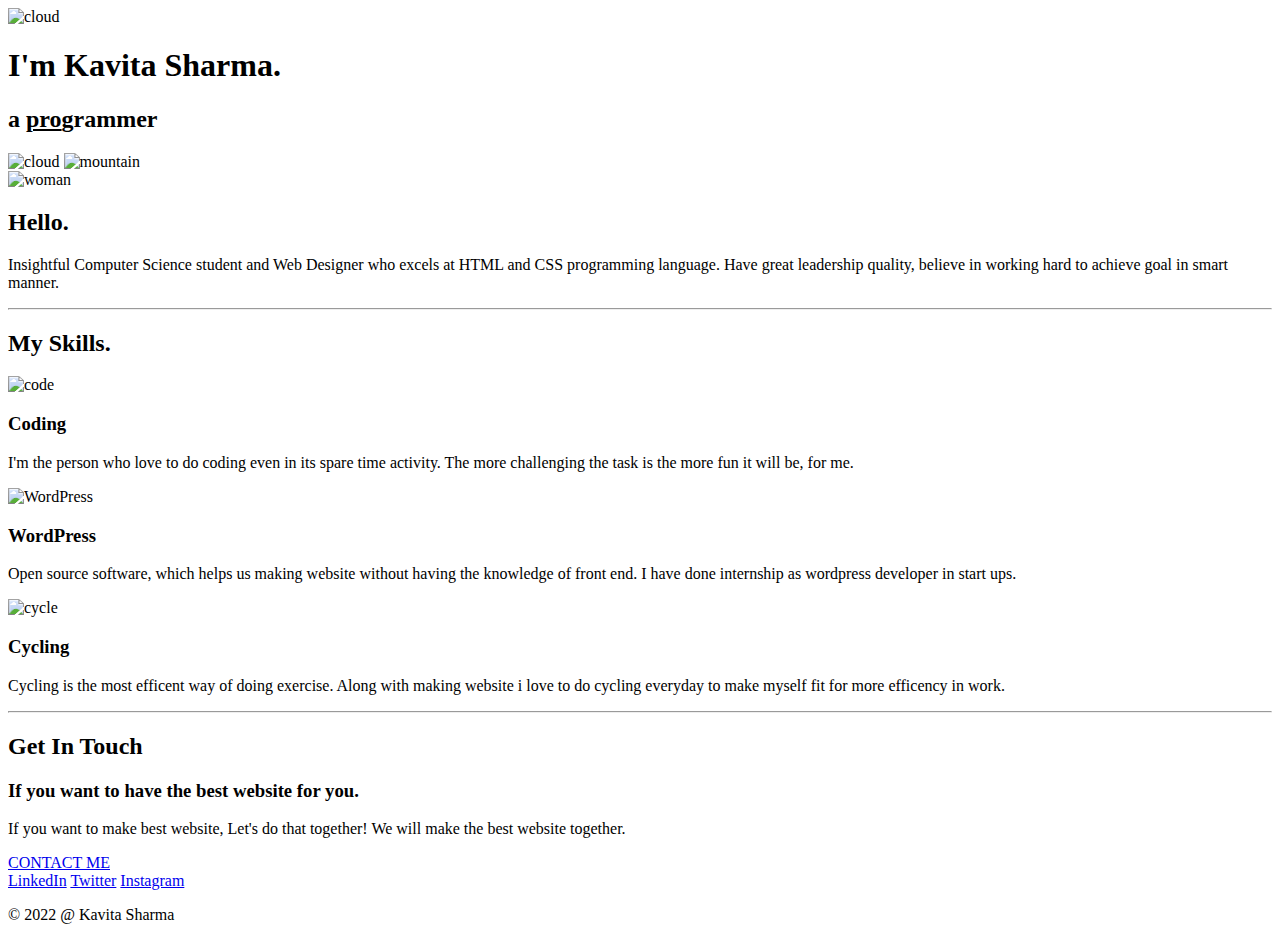
==== index.html @ 93b39ccb "Add inital CV website files" ====
<!DOCTYPE html>
<html lang="en" dir="ltr">
  <head>
    <meta charset="utf-8">
    <title>Kavita Sharma</title>
    <link rel="shortcut icon" href="favicon.ico">
    <link rel="stylesheet" href="css/styles.css">
    <link rel="preconnect" href="https://fonts.googleapis.com">
<link rel="preconnect" href="https://fonts.gstatic.com" crossorigin>
<link href="https://fonts.googleapis.com/css2?family=Merriweather&family=Montserrat&family=Sacramento&display=swap" rel="stylesheet">
  </head>
  <body>
    <div class="top-container">
      <img class="top-cloud" src="image\cloud.png" alt="cloud">
      <h1>I'm Kavita Sharma.</h1>
      <h2>a <span><u>pro</u></span>grammer</h2>
      <img class="bottom-cloud" src="image\cloud.png" alt="cloud">
      <img src="image\mountain.png" alt="mountain">
    </div>
    <div class="middle-container">
      <div class="profile">
        <img class="woman" src="image\woman.png" alt="woman">
        <h2>Hello.</h2>
        <p class="intro">Insightful Computer Science student and Web Designer who excels at HTML and CSS programming language.  Have great leadership quality, believe in working hard to achieve goal in smart manner. </p>
      </div>
      <hr>
      <div class="skills">
        <h2>My Skills.</h2>
        <div class="skill-row">
          <img class="code" src="image\code.png" alt="code">
          <h3>Coding</h3>
          <p>I'm the person who love to do coding even in its spare time activity. The more challenging the task is the more fun it will be, for me. </p>
        </div>
        <div class="skill-row">
          <img class="wp" src="image\wp.jpg" alt="WordPress">
          <h3>WordPress</h3>
          <p>Open source software, which helps us making website without having the knowledge of front end. I have done internship as wordpress developer in start ups.</p>
        </div>
        <div class="skill-row">
          <img class="cycle" src="image\cycle.png" alt="cycle">
          <h3>Cycling</h3>
          <p>Cycling is the most efficent way of doing exercise. Along with making website i love to do cycling everyday to make myself fit for more efficency in work.</p>
        </div>
      </div>
      <hr>
      <div class="contact-me">
        <h2>Get In Touch</h2>
        <h3>If you want to have the best website for you.</h3>
        <p class="contact-text">If you want to make best website, Let's do that together! We will make the best website together.</p>
        <a class="btn" href="mailto:sharmakavita2501@gmail.com">CONTACT ME</a>
      </div>
    </div>


    <div class="bottom-container">
      <a class="footer-link" href="https://www.linkedin.com/in/kavita-sharma-732900164/LinkedIn">LinkedIn</a>
      <a class="footer-link" href="https://twitter.com/KavitaS82402057">Twitter</a>
      <a class="footer-link" href="https://www.instagram.com/_kavita__sharma/">Instagram</a>
      <p class="copywright">© 2022 @ Kavita Sharma</p>
    </div>
  </body>
</html>
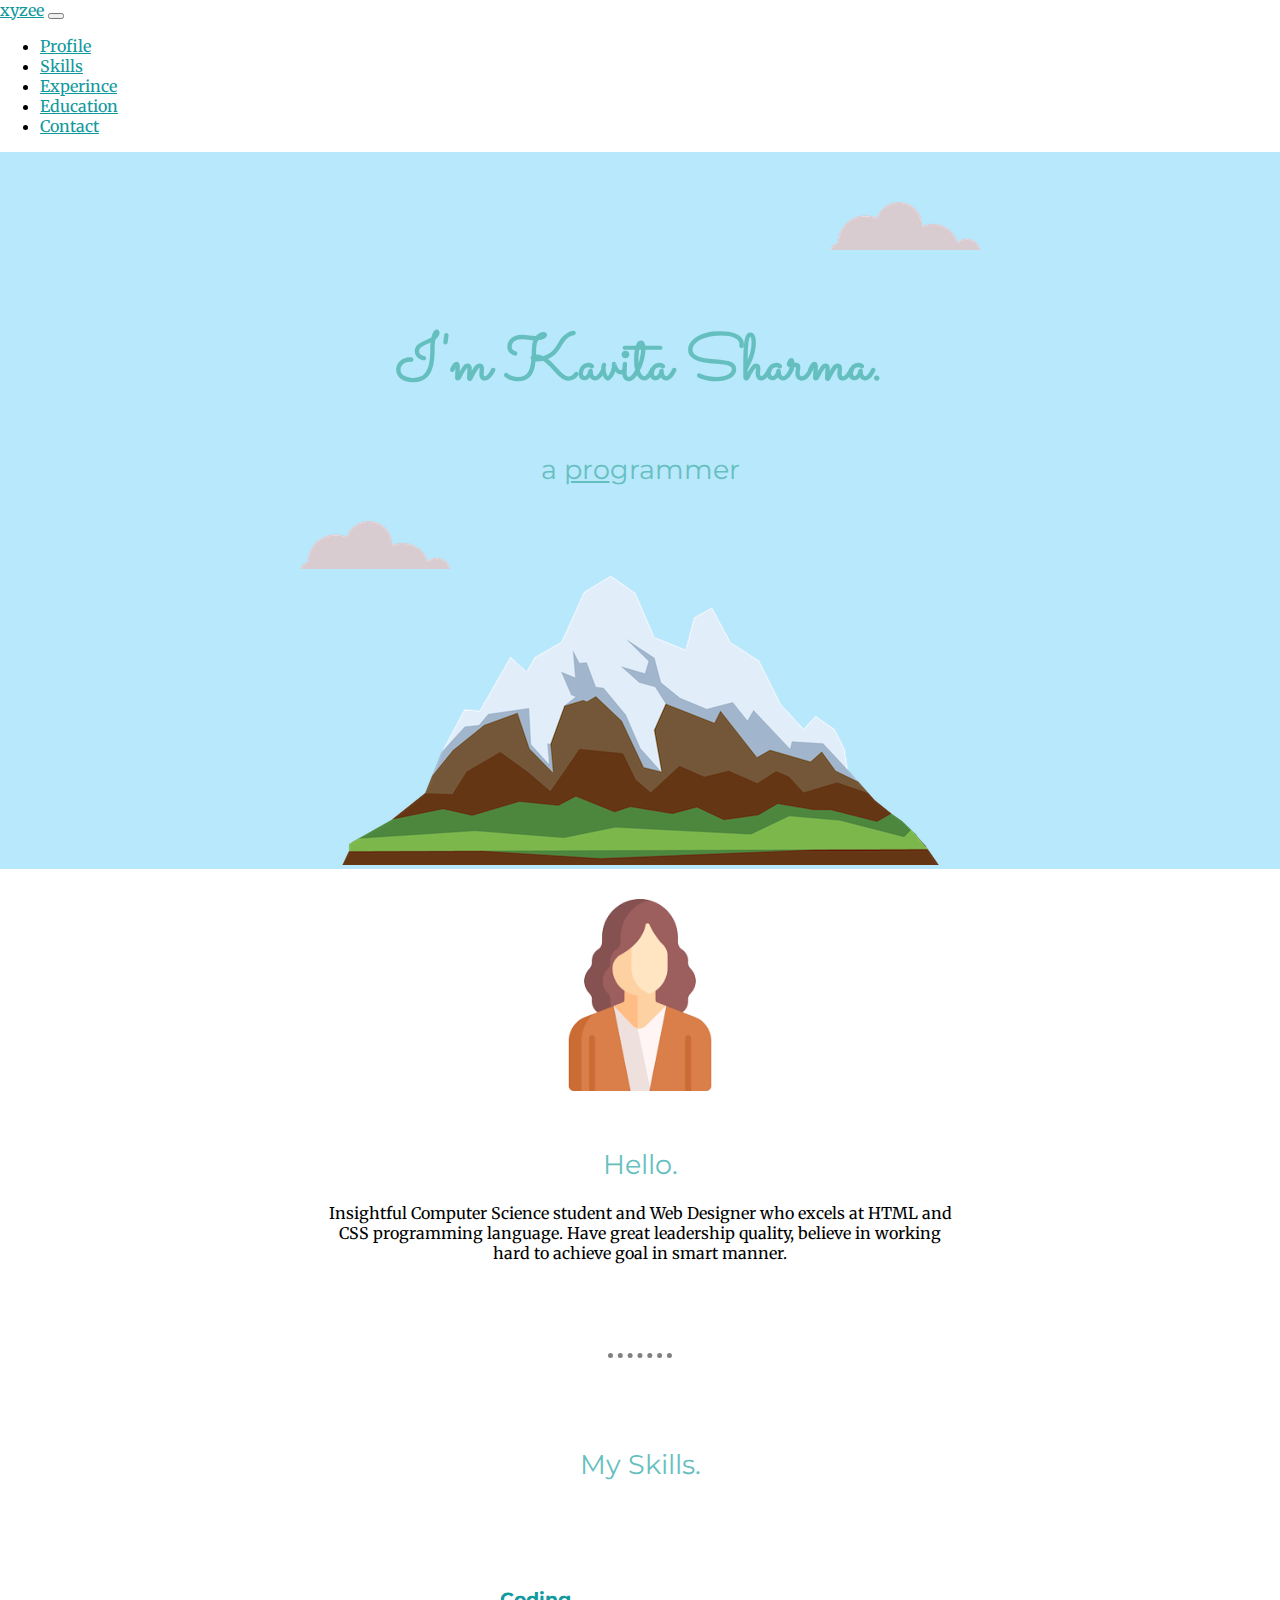
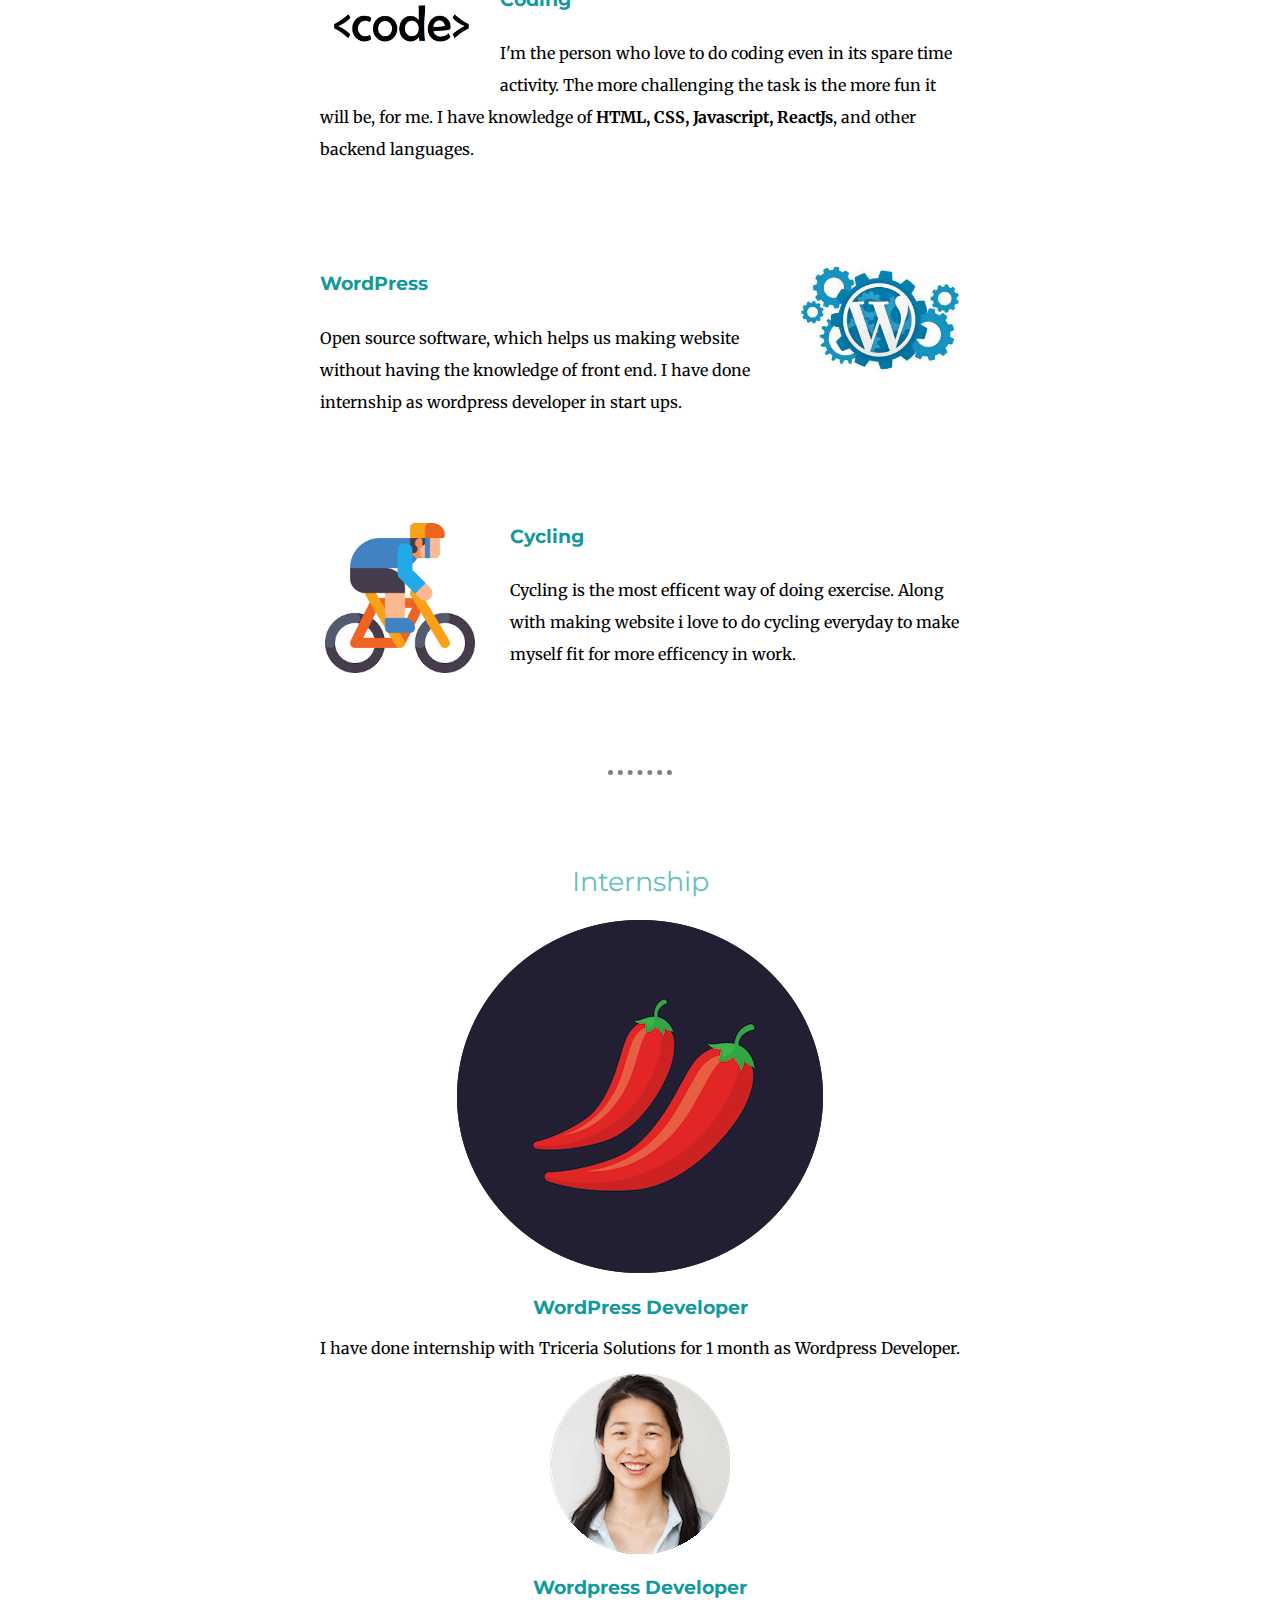
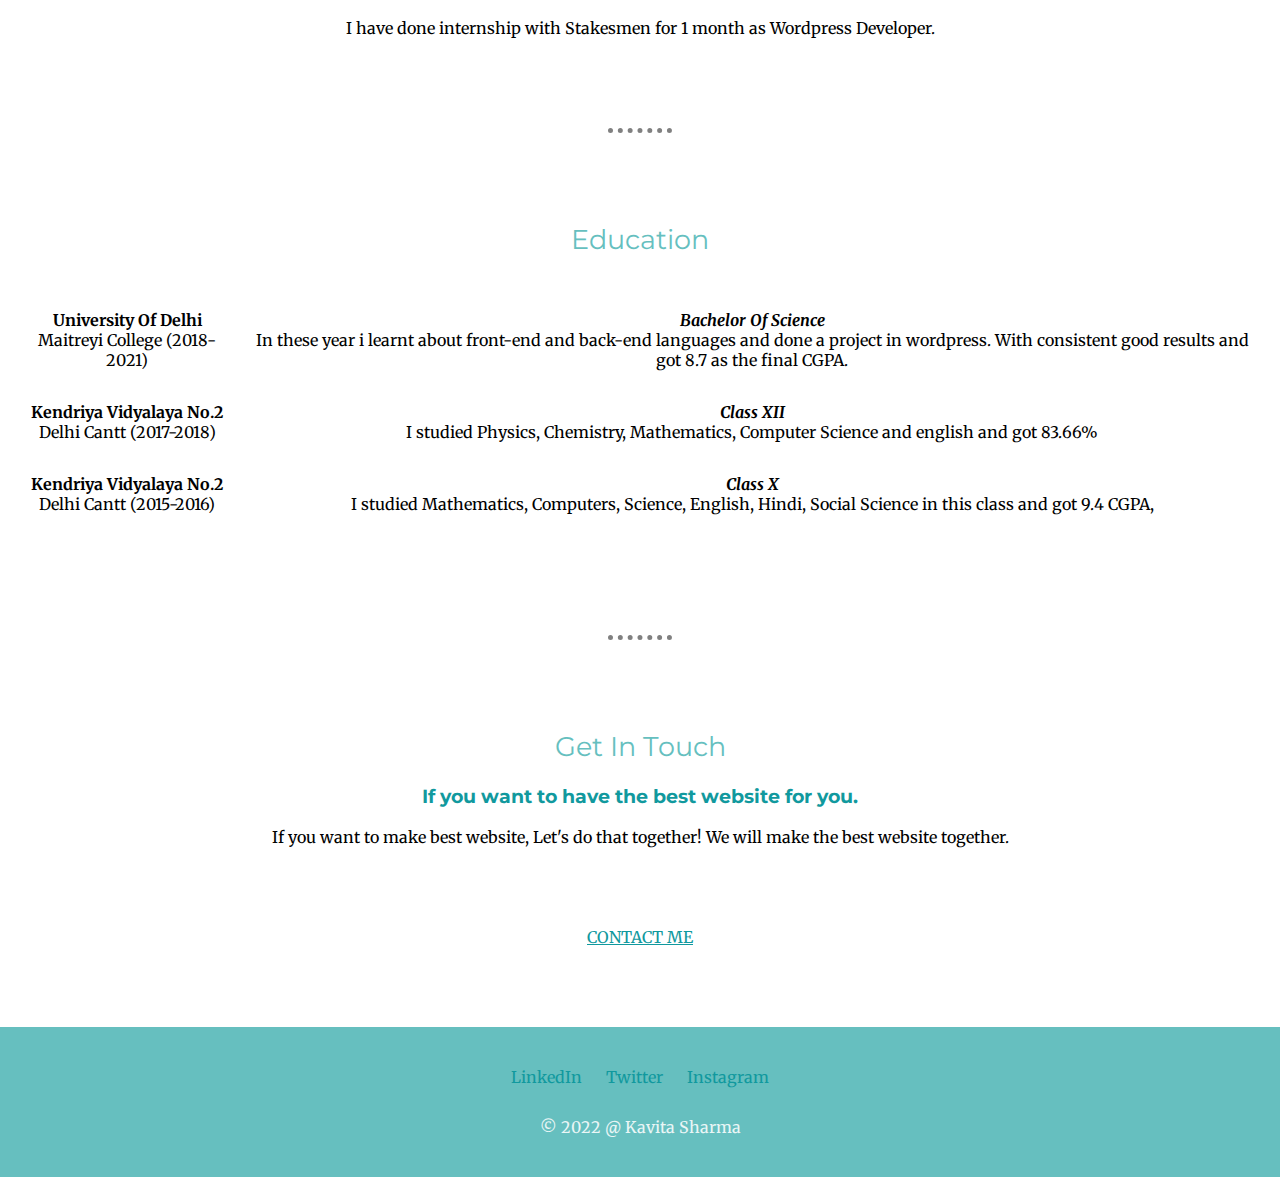
==== commit b92611c9: "Add files via upload" ====
--- a/index.html
+++ b/index.html
@@ -5,11 +5,47 @@
     <title>Kavita Sharma</title>
     <link rel="shortcut icon" href="favicon.ico">
     <link rel="stylesheet" href="css/styles.css">
-    <link rel="preconnect" href="https://fonts.googleapis.com">
+
+    <!--Icon link-->
+<link rel="preconnect" href="https://fonts.googleapis.com">
 <link rel="preconnect" href="https://fonts.gstatic.com" crossorigin>
+
+<!--Stylesheet-->
 <link href="https://fonts.googleapis.com/css2?family=Merriweather&family=Montserrat&family=Sacramento&display=swap" rel="stylesheet">
+<link rel="stylesheet" href="https://cdn.jsdelivr.net/npm/bootstrap@5.2.3/dist/css/bootstrap.min.css" rel="stylesheet" integrity="sha384-rbsA2VBKQhggwzxH7pPCaAqO46MgnOM80zW1RWuH61DGLwZJEdK2Kadq2F9CUG65" crossorigin="anonymous">
+
+<!--Script-->
+<script src="https://cdn.jsdelivr.net/npm/@popperjs/core@2.11.6/dist/umd/popper.min.js" integrity="sha384-oBqDVmMz9ATKxIep9tiCxS/Z9fNfEXiDAYTujMAeBAsjFuCZSmKbSSUnQlmh/jp3" crossorigin="anonymous"></script>
+<script src="https://cdn.jsdelivr.net/npm/bootstrap@5.2.3/dist/js/bootstrap.min.js" integrity="sha384-cuYeSxntonz0PPNlHhBs68uyIAVpIIOZZ5JqeqvYYIcEL727kskC66kF92t6Xl2V" crossorigin="anonymous"></script>
+
+
   </head>
   <body>
+
+    <!--Navigation Bar -->
+
+    <nav class="navbar navbar-expand-lg navbar-light justify-content-center bg-color fixed-top">
+          <div class="container-fluid ">
+          <a class="navbar-brand"href="">xyzee</a>
+          <button class="navbar-toggler" type="button" data-bs-toggle="collapse" data-bs-target="#navbarTogglerDemo01" aria-controls="navbarTogglerDemo01" aria-expanded="false" aria-label="Toggle navigation">
+          <span class="navbar-toggler-icon"></span>
+        </button>
+       <div class="collapse navbar-collapse" id="navbarTogglerDemo01" >
+          <ul class="navbar-nav ms-auto">
+            <li class="nav-item"> <a class="nav-link" href="#top-container">Profile</a></li>
+            <li class="nav-item"> <a class="nav-link" href="#skills">Skills</a> </li>
+            <li class="nav-item"><a class="nav-link" href="#experince">Experince</a></li>
+            <li class="nav-item"><a class="nav-link" href="">Education</a></li>
+            <li class="nav-item"><a class="nav-link" href="#footer">Contact</a></li>
+          </ul>
+          </div>
+        </div>
+        </nav>
+
+
+
+    <!-- Top Container -->
+
     <div class="top-container">
       <img class="top-cloud" src="image\cloud.png" alt="cloud">
       <h1>I'm Kavita Sharma.</h1>
@@ -17,20 +53,28 @@
       <img class="bottom-cloud" src="image\cloud.png" alt="cloud">
       <img src="image\mountain.png" alt="mountain">
     </div>
+
+    <!-- Middle container-->
+
     <div class="middle-container">
-      <div class="profile">
+      <div class="profile" id="profile">
         <img class="woman" src="image\woman.png" alt="woman">
         <h2>Hello.</h2>
         <p class="intro">Insightful Computer Science student and Web Designer who excels at HTML and CSS programming language.  Have great leadership quality, believe in working hard to achieve goal in smart manner. </p>
       </div>
       <hr>
-      <div class="skills">
+
+
+      <!--Skills-->
+
+      <div class="skills" id="skills">
         <h2>My Skills.</h2>
         <div class="skill-row">
           <img class="code" src="image\code.png" alt="code">
           <h3>Coding</h3>
-          <p>I'm the person who love to do coding even in its spare time activity. The more challenging the task is the more fun it will be, for me. </p>
-        </div>
+          <p>I'm the person who love to do coding even in its spare time activity. The more challenging the task is the more fun it will be, for me. I have knowledge of <span><b>
+            HTML, CSS, Javascript, ReactJs</b></span>, and other backend languages. </p>
+      </div>
         <div class="skill-row">
           <img class="wp" src="image\wp.jpg" alt="WordPress">
           <h3>WordPress</h3>
@@ -43,11 +87,57 @@
         </div>
       </div>
       <hr>
-      <div class="contact-me">
+
+
+      <!--Experince-->
+
+      <div class="experince" id="experince">
+        <h2>Internship</h2>
+        <div class="experince-row">
+        <img class="triceria"src="image/chillies.png" alt="Triceria Solution">
+        <h3>WordPress Developer</h3>
+        <p>I have done internship with Triceria Solutions for 1 month as Wordpress Developer.</p>
+        </div>
+        <div class="experince-row">
+          <img class="stakesmen"src="image/angela.png" alt="Stakesmen">
+          <h3>Wordpress Developer</h3>
+          <p>I have done internship with Stakesmen for 1 month as Wordpress Developer.</p>
+        </div>
+      </div>
+      <hr>
+
+
+      <!--Education-->
+
+      <div class="education" id="education">
+        <h2>Education</h2>
+        <table class="education-row"cellspacing="30" align="center">
+    <tr>
+      <td class="td"><b>University Of Delhi</b><br>
+          Maitreyi College  (2018-2021)
+      </td>
+      <td><em><b>Bachelor Of Science</b></em> <br> In these year i learnt about front-end and back-end languages and done a project in wordpress. With consistent good results and got 8.7 as the final CGPA. </td>
+    </tr>
+    <tr>
+      <td class="td"><b>Kendriya Vidyalaya No.2</b><br> Delhi Cantt (2017-2018) </td>
+      <td><em><b>Class XII </b></em> <br>I studied Physics, Chemistry, Mathematics, Computer Science and english and got 83.66% </td>
+    </tr>
+    <tr>
+      <td class="td"><b>Kendriya Vidyalaya No.2</b><br> Delhi Cantt (2015-2016)</td>
+      <td><em><b>Class X</b></em> <br>I studied Mathematics, Computers, Science, English, Hindi, Social Science in this class and got 9.4 CGPA,  </td>
+    </tr>
+</table>
+      </div>
+      <hr>
+
+
+    <!--Contact me-->
+
+      <div class="contact-me" id="contact-me">
         <h2>Get In Touch</h2>
         <h3>If you want to have the best website for you.</h3>
         <p class="contact-text">If you want to make best website, Let's do that together! We will make the best website together.</p>
-        <a class="btn" href="mailto:sharmakavita2501@gmail.com">CONTACT ME</a>
+        <a class="btnn" href="mailto:sharmakavita2501@gmail.com">CONTACT ME</a>
       </div>
     </div>
 
--- a/css/styles.css
+++ b/css/styles.css
@@ -0,0 +1,113 @@
+body{
+  margin: 0;
+  font-family: 'Merriweather', serif;
+
+}
+.top-container{
+  background-color: #B8E8FC;
+  text-align: center;
+  padding-top: 100px;
+  position: relative;
+}
+h1{
+  margin: 50px auto 0 auto;
+  font-family: 'Sacramento', cursive;
+  font-size: 4rem;
+  color: #66BFBF;
+  line-height: 2;
+}
+h2{
+font-family: 'Montserrat', sans-serif;
+font-size: 1.7rem;
+color: #66BFBF;
+font-weight: normal;
+}
+h3{
+  font-family: 'Montserrat', sans-serif;
+  color: #11999E;
+}
+.intro{
+  width:50%;
+  margin: auto;
+}
+.middle-container{
+  text-align: center;
+}
+.woman{
+  width: 15%;
+  margin-top: 30px;
+  margin-bottom: 30px;
+}
+.code{
+  margin-right:  20px;
+  float: left;
+  width:25%
+}
+.wp{
+  width:25%;
+  float: right;
+  margin-left: 30px;
+}
+.cycle{
+  width:25%;
+  float: left;
+  margin-right: 30px;
+}
+.bottom-cloud{
+ position: absolute;
+bottom: 300px;
+left: 300px;
+}
+.top-cloud{
+  position: absolute;
+   top: 50px;
+   right: 300px;
+}
+a{
+  color: #11999E;
+}
+.skill-row{
+  width: 50%;
+  margin:100px auto 100px auto;
+  text-align: left;
+  line-height: 2;
+}
+hr{
+  border-style: none;
+  border-top-style: dotted;
+  width: 5%;
+  color: grey;
+  border-width:5px;
+  margin-bottom: 90px;
+  margin-top: 90px;
+}
+.bottom-container{
+  padding: 40px 0 40px 0;
+  text-align: center;
+  background-color: #66BFBF;
+}
+.copywright{
+  margin: 0;
+  margin-top: 30px;
+  color: #EAF6F6;
+}
+.footer-link{
+  text-decoration: none;
+  padding: 0 10px 0 10px;
+}
+.btn{
+  background-color:#66BFBF;;
+  text-decoration: none;
+  border-radius: 10px;
+  color: white;
+  padding: 10px 20px 10px 20px;
+}
+.btn:hover{
+  background-color: #3cb0fd;
+}
+.contact-me{
+  margin-bottom: 80px;
+}
+.contact-text{
+  margin-bottom: 80px;
+}
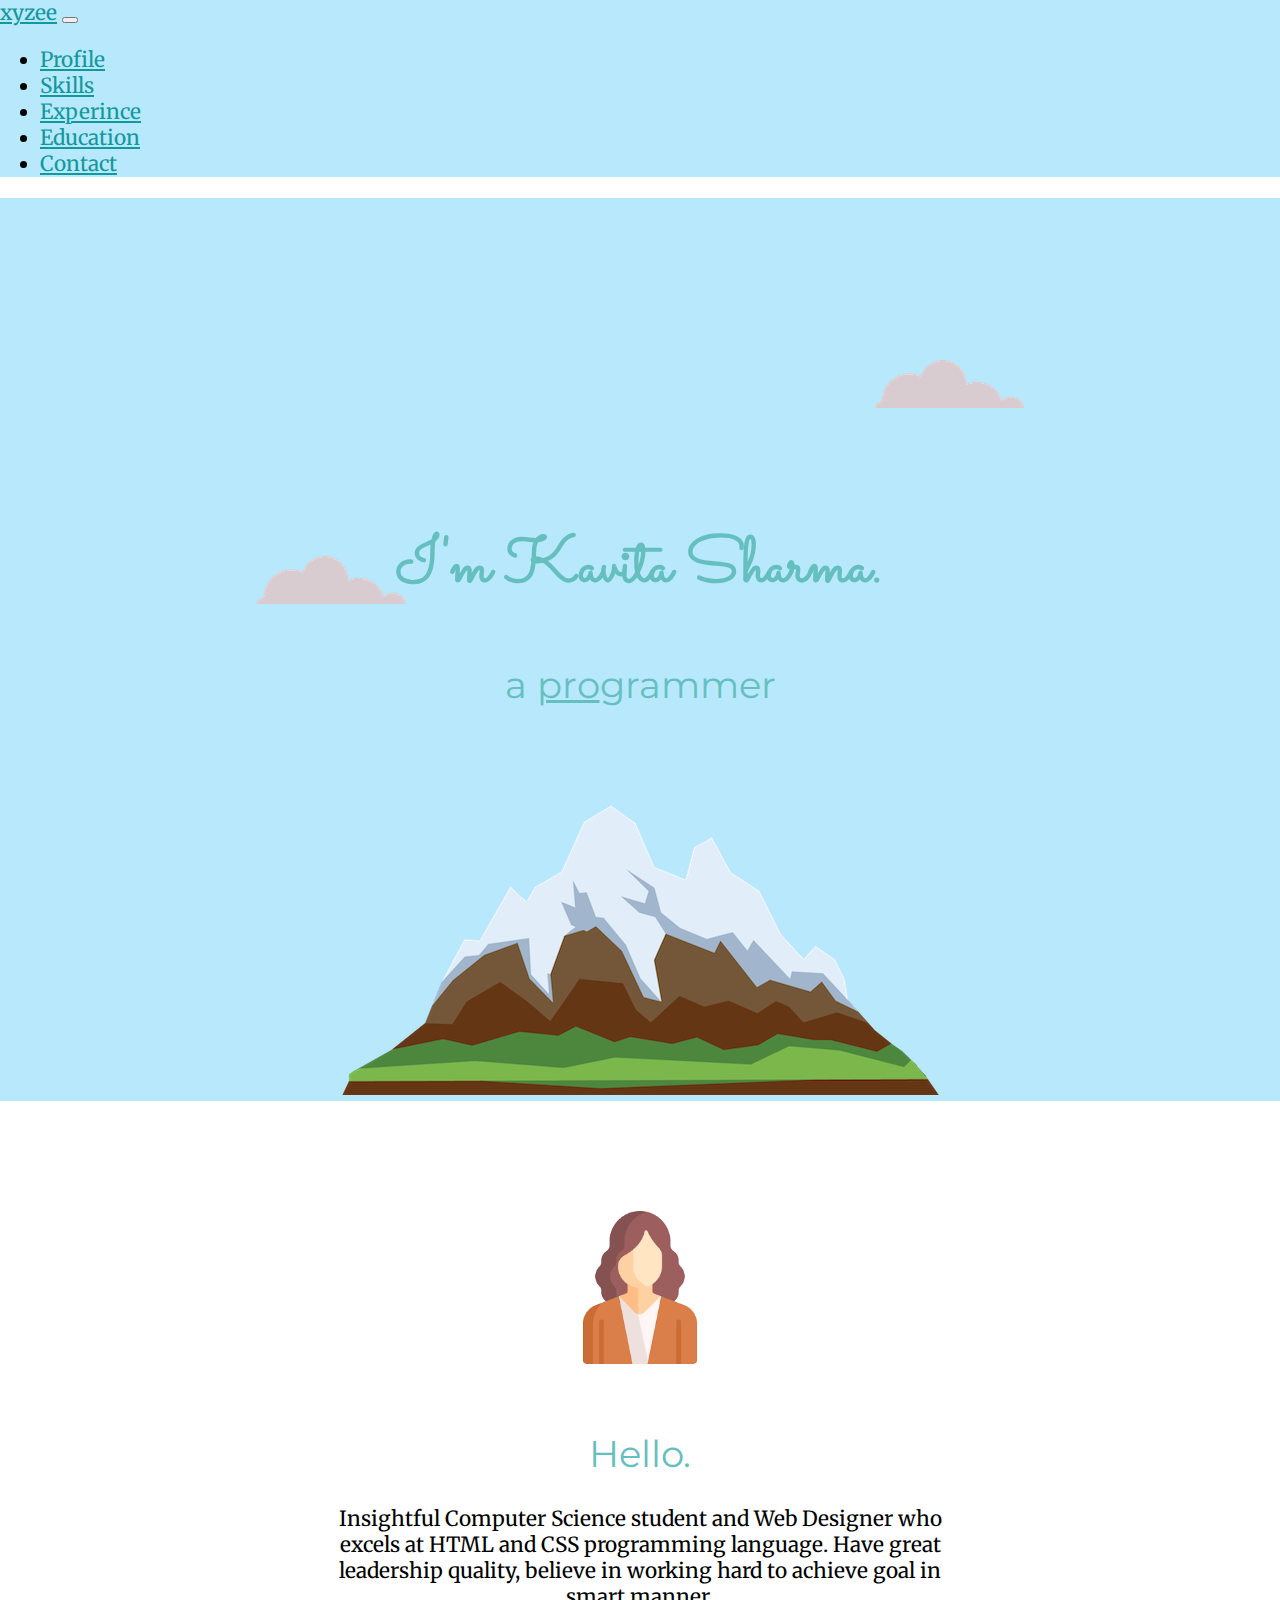
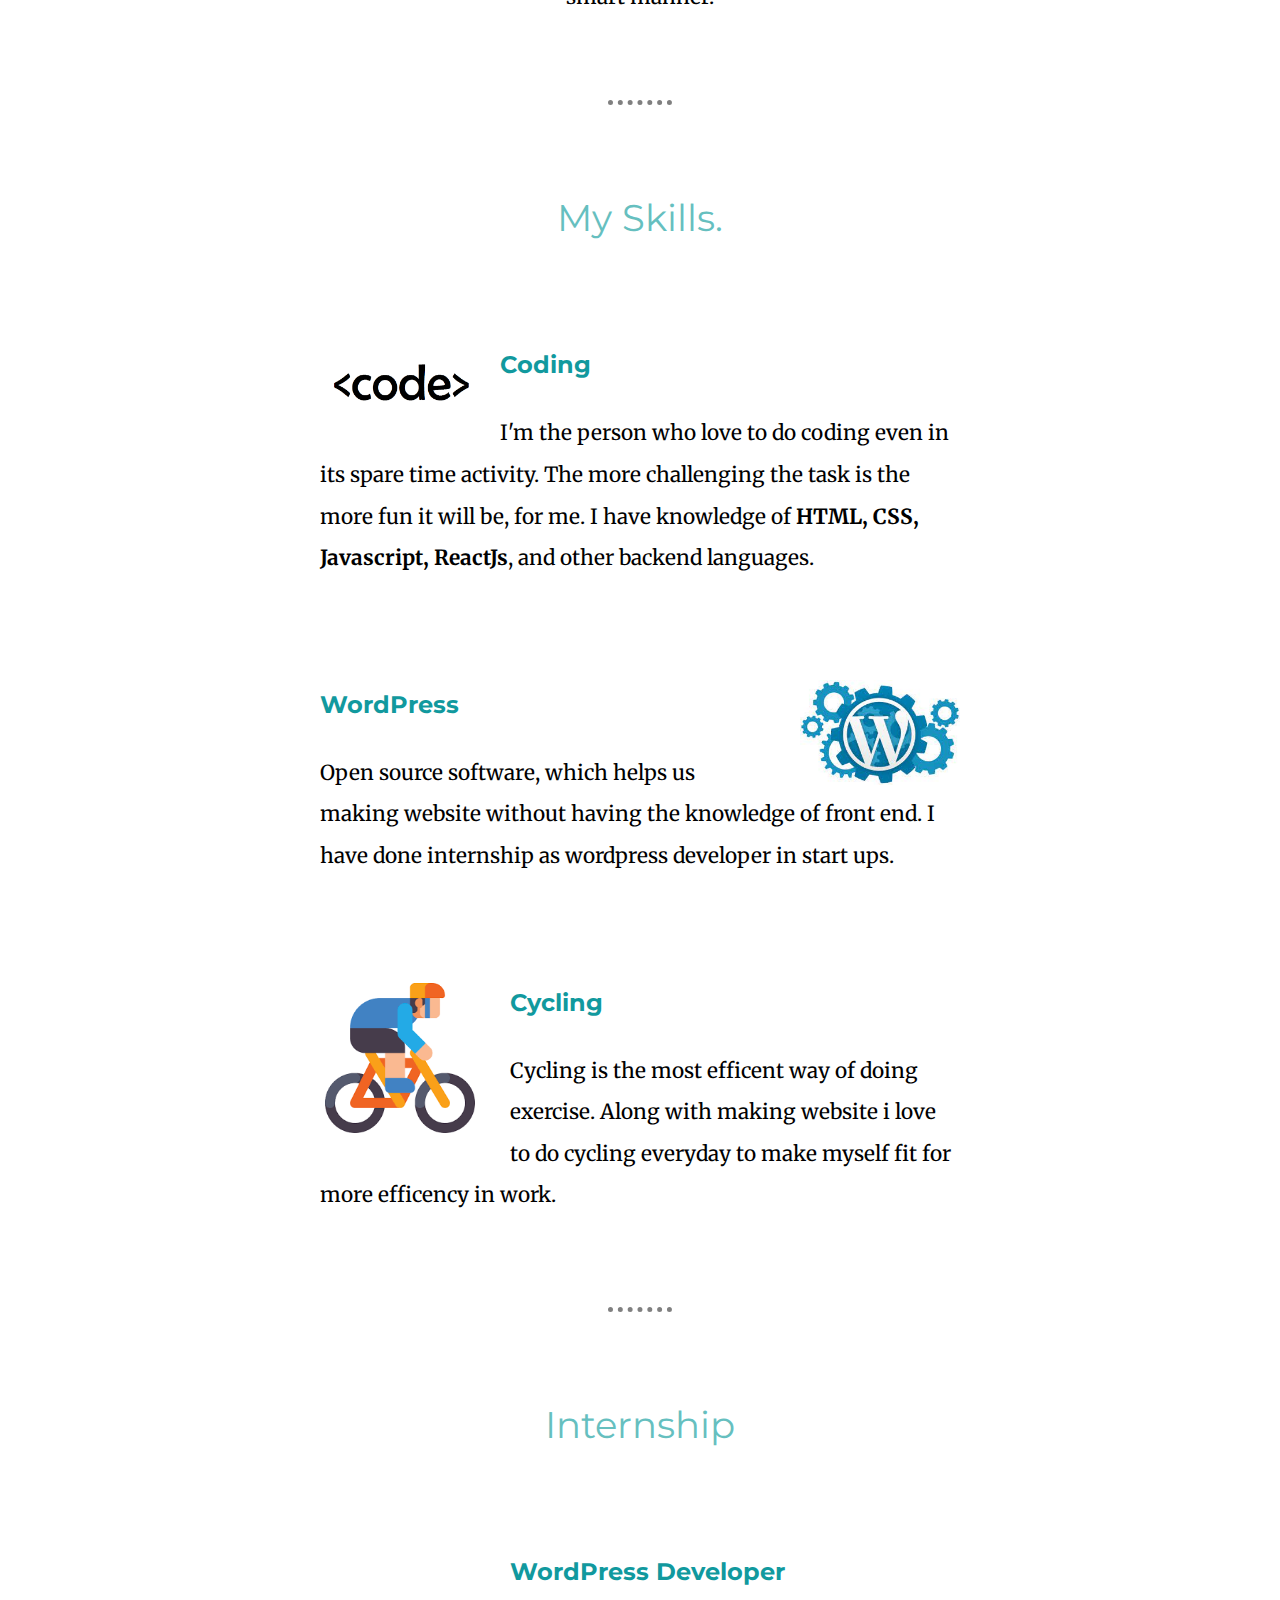
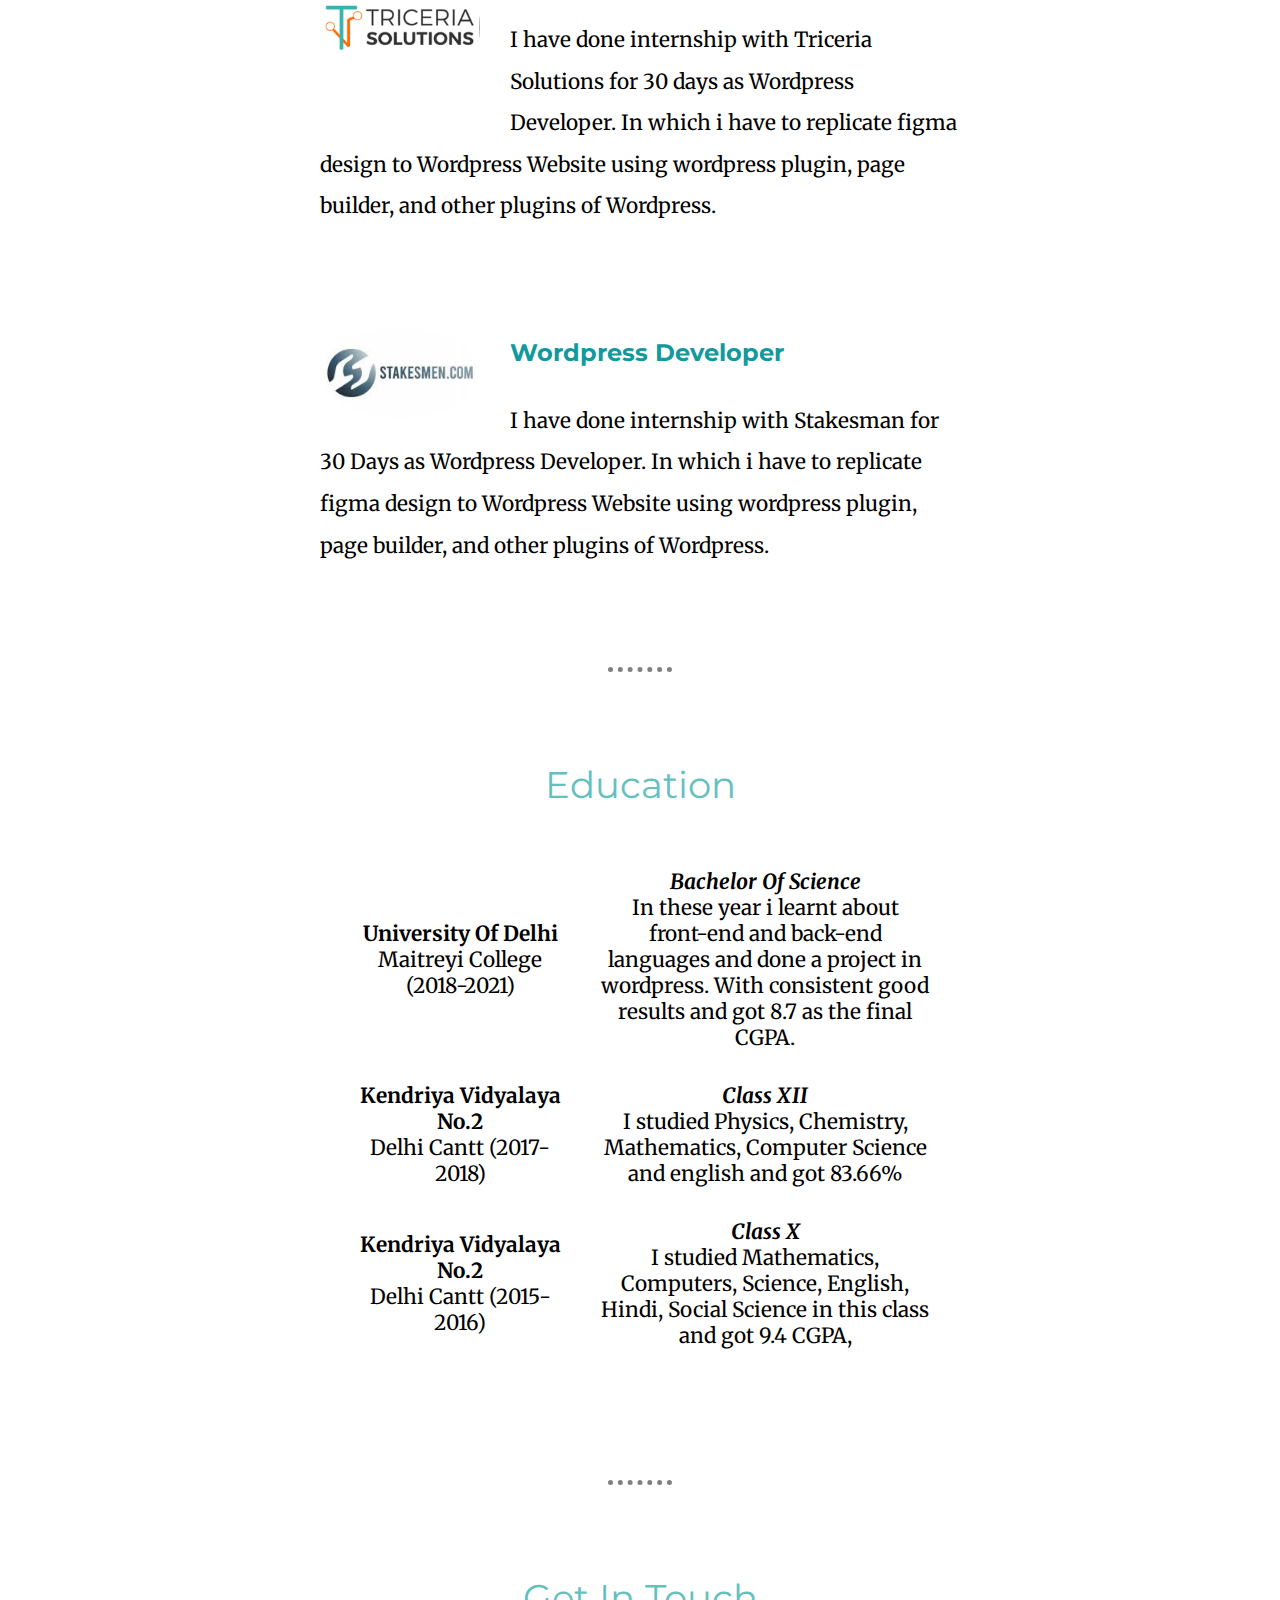
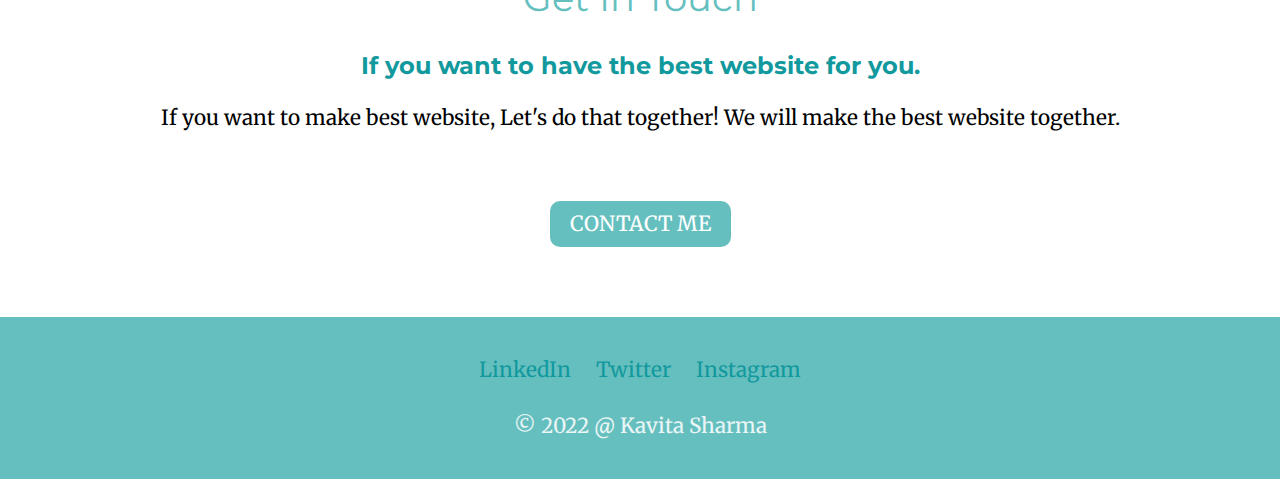
==== commit 842169bf: "Add files via upload" ====
--- a/index.html
+++ b/index.html
@@ -94,14 +94,14 @@
       <div class="experince" id="experince">
         <h2>Internship</h2>
         <div class="experince-row">
-        <img class="triceria"src="image/chillies.png" alt="Triceria Solution">
+        <img class="triceria"src="image/triceria.png" alt="Triceria Solution">
         <h3>WordPress Developer</h3>
-        <p>I have done internship with Triceria Solutions for 1 month as Wordpress Developer.</p>
+        <p>I have done internship with Triceria Solutions for 30 days as Wordpress Developer. In which i have to replicate figma design to Wordpress Website using wordpress plugin, page builder, and other plugins of Wordpress.  </p>
         </div>
         <div class="experince-row">
-          <img class="stakesmen"src="image/angela.png" alt="Stakesmen">
+          <img class="stakesmen"src="image/stakesmen.jpg" alt="Stakesmen">
           <h3>Wordpress Developer</h3>
-          <p>I have done internship with Stakesmen for 1 month as Wordpress Developer.</p>
+          <p>I have done internship with Stakesman for 30 Days as Wordpress Developer. In which i have to replicate figma design to Wordpress Website using wordpress plugin, page builder, and other plugins of Wordpress.</p>
         </div>
       </div>
       <hr>
--- a/css/styles.css
+++ b/css/styles.css
@@ -1,12 +1,12 @@
 body{
   margin: 0;
   font-family: 'Merriweather', serif;
-
+  font-size: 1.3rem;
 }
 .top-container{
   background-color: #B8E8FC;
   text-align: center;
-  padding-top: 100px;
+  padding-top: 20%;
   position: relative;
 }
 h1{
@@ -18,7 +18,7 @@
 }
 h2{
 font-family: 'Montserrat', sans-serif;
-font-size: 1.7rem;
+font-size: 2.3rem;
 color: #66BFBF;
 font-weight: normal;
 }
@@ -32,9 +32,13 @@
 }
 .middle-container{
   text-align: center;
+    margin-top: 80px;
+}
+.skills{
+    margin-top: 80px;
 }
 .woman{
-  width: 15%;
+  width: 12%;
   margin-top: 30px;
   margin-bottom: 30px;
 }
@@ -53,24 +57,46 @@
   float: left;
   margin-right: 30px;
 }
+.triceria,.stakesmen{
+  width: 25%;
+  float: left;
+  margin-right: 30px;
+  border-radius: 100%;
+}
 .bottom-cloud{
  position: absolute;
-bottom: 300px;
-left: 300px;
+bottom: 55%;
+left: 20%;
 }
 .top-cloud{
   position: absolute;
-   top: 50px;
-   right: 300px;
+   top: 18%;
+   right: 20%;
+}
+.bg-color{
+  background-color: #B8E8FC;
 }
 a{
   color: #11999E;
 }
 .skill-row{
   width: 50%;
+  margin:100px auto 0 auto;
+  text-align: left;
+  line-height: 2;
+}
+.experince-row{
+  width: 50%;
   margin:100px auto 100px auto;
   text-align: left;
   line-height: 2;
+}
+.education-row{
+  width: 50%;
+  margin: 0 auto 100px auto;
+}
+.td{
+  width: 40%;
 }
 hr{
   border-style: none;
@@ -86,6 +112,13 @@
   text-align: center;
   background-color: #66BFBF;
 }
+.bg-head{
+  background-color:#B8E8FC;
+  color: black;
+}
+.nav-item:hover{
+  text-decoration: underline;
+}
 .copywright{
   margin: 0;
   margin-top: 30px;
@@ -95,14 +128,14 @@
   text-decoration: none;
   padding: 0 10px 0 10px;
 }
-.btn{
+.btnn{
   background-color:#66BFBF;;
   text-decoration: none;
   border-radius: 10px;
   color: white;
   padding: 10px 20px 10px 20px;
 }
-.btn:hover{
+.btnn:hover{
   background-color: #3cb0fd;
 }
 .contact-me{
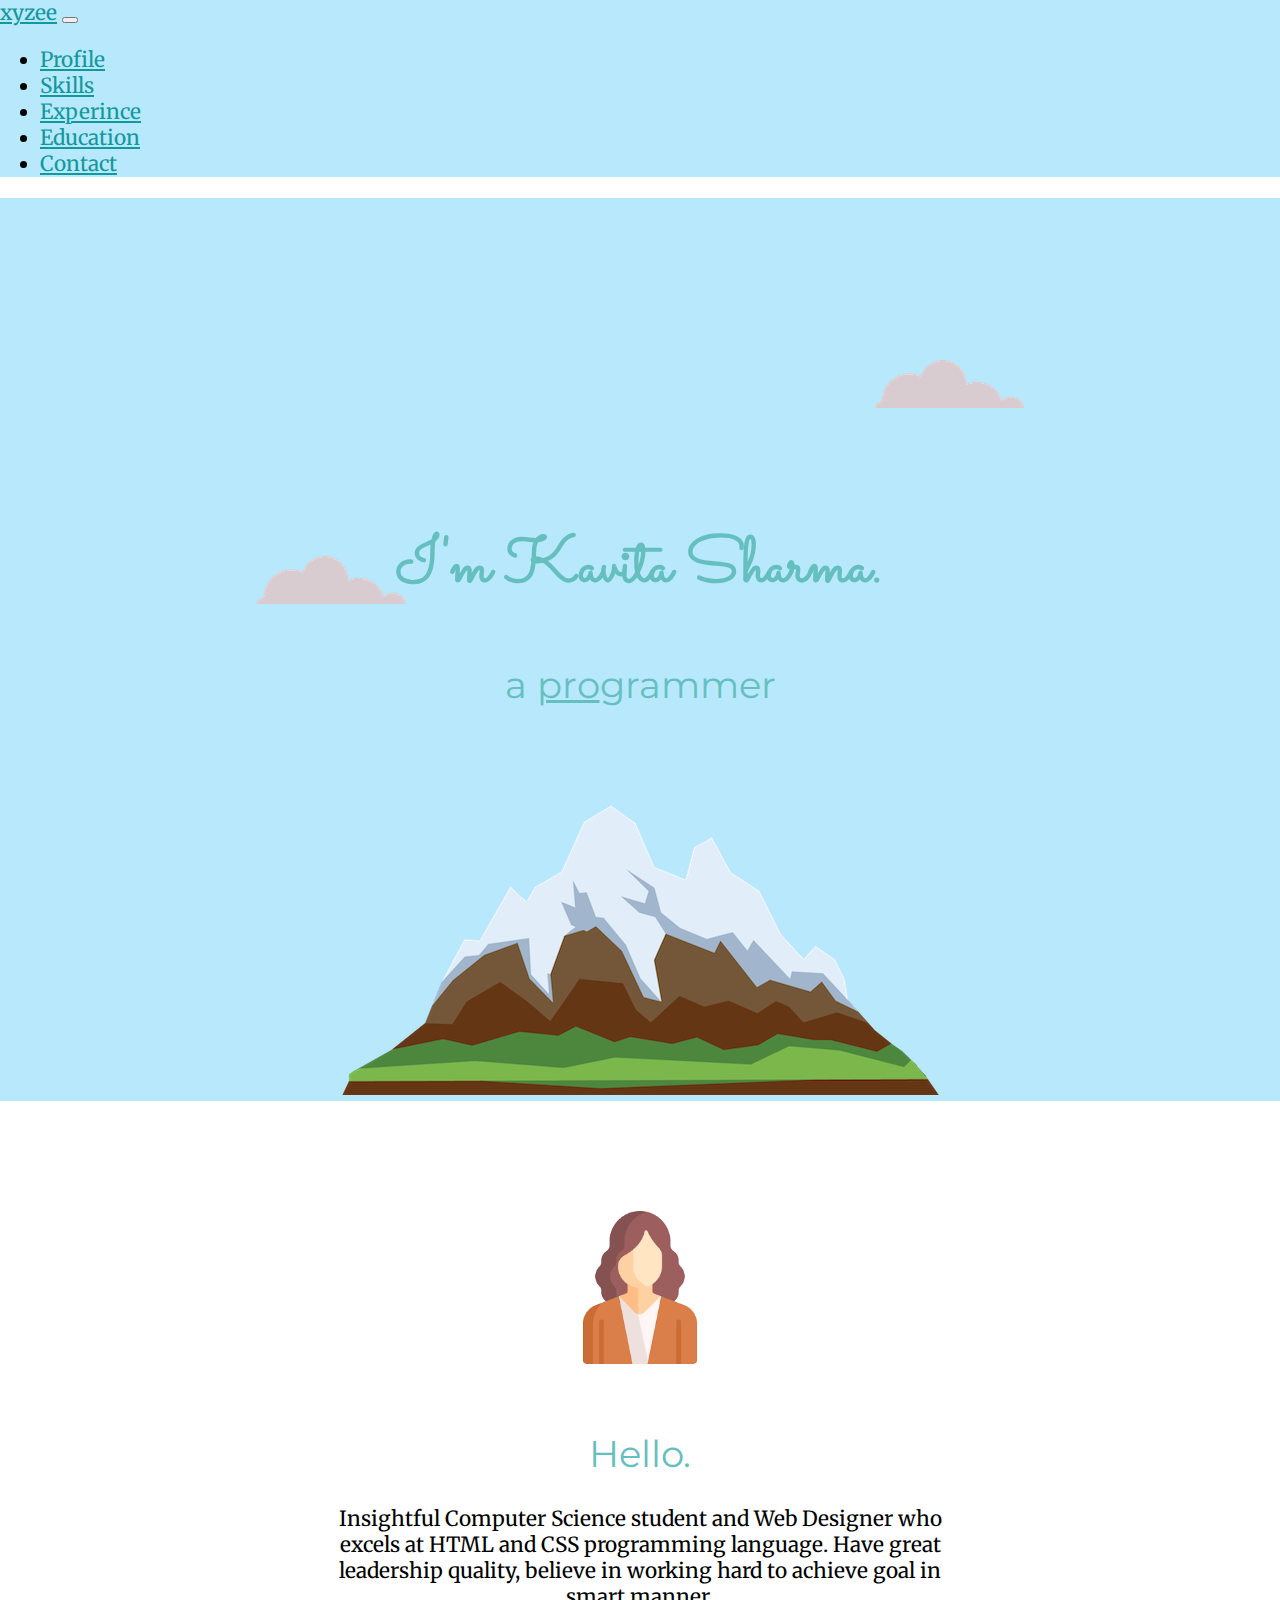
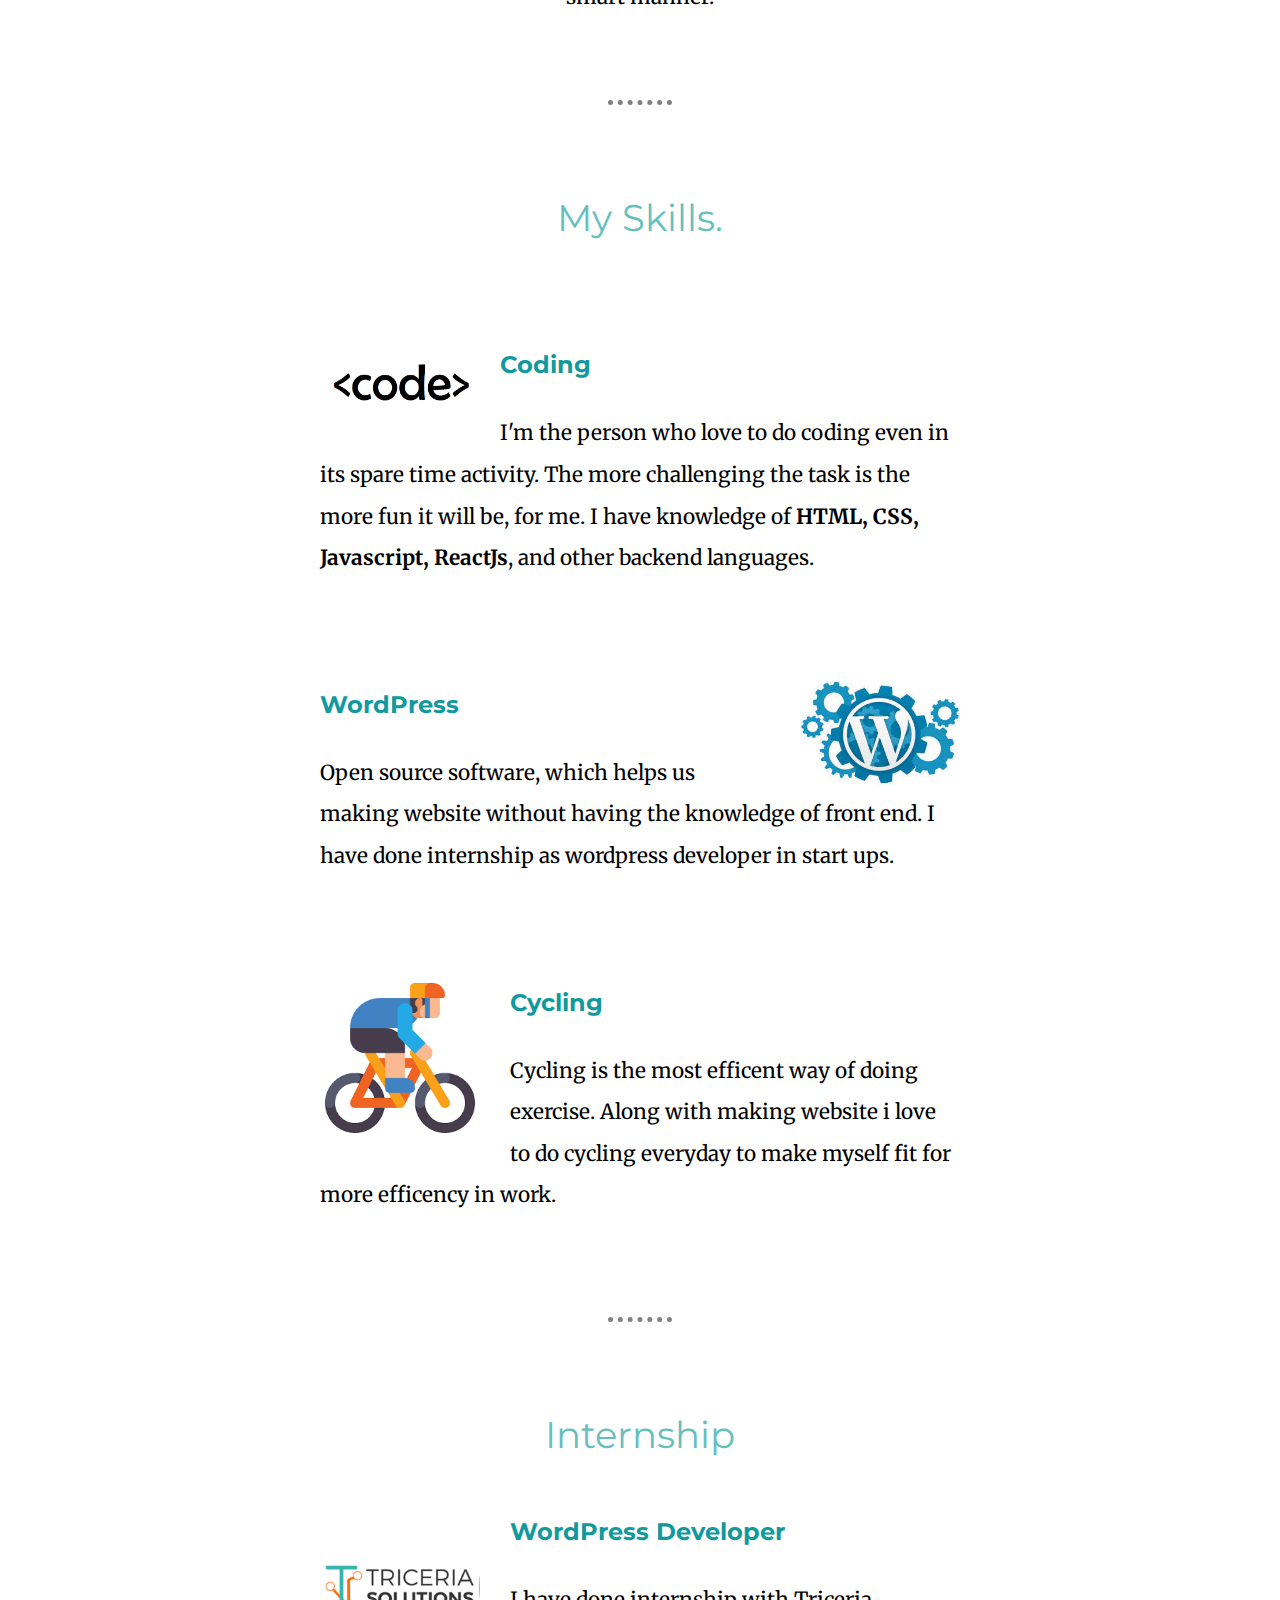
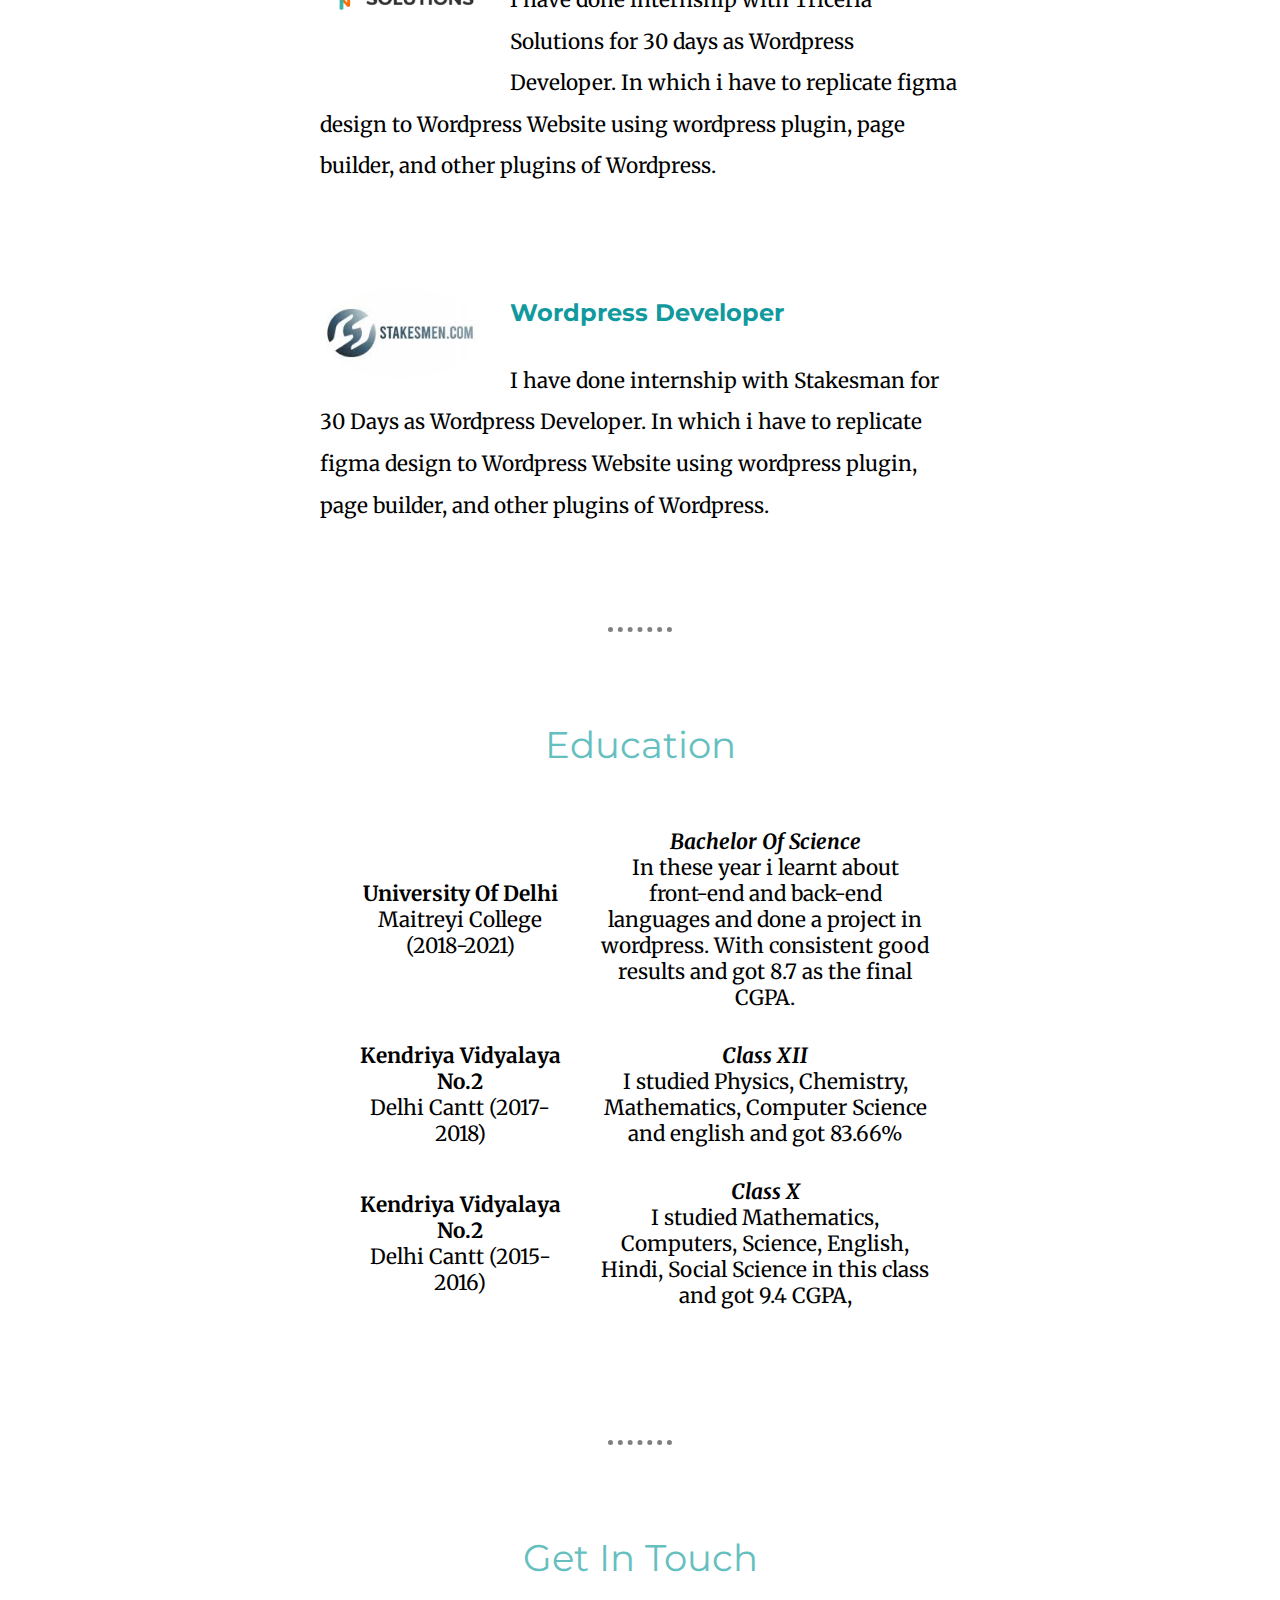
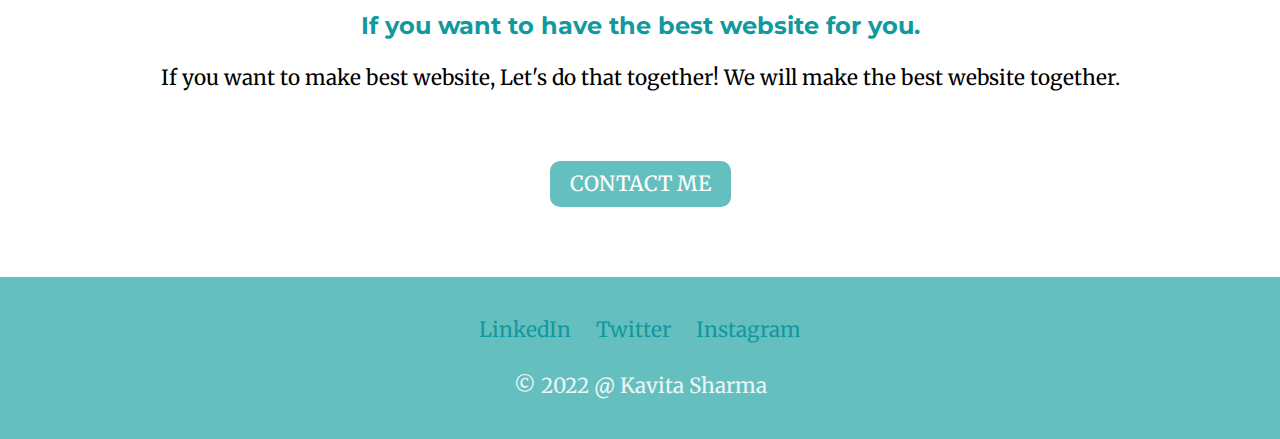
==== commit 1b23ec1e: "Add files via upload" ====
--- a/index.html
+++ b/index.html
@@ -17,6 +17,8 @@
 <!--Script-->
 <script src="https://cdn.jsdelivr.net/npm/@popperjs/core@2.11.6/dist/umd/popper.min.js" integrity="sha384-oBqDVmMz9ATKxIep9tiCxS/Z9fNfEXiDAYTujMAeBAsjFuCZSmKbSSUnQlmh/jp3" crossorigin="anonymous"></script>
 <script src="https://cdn.jsdelivr.net/npm/bootstrap@5.2.3/dist/js/bootstrap.min.js" integrity="sha384-cuYeSxntonz0PPNlHhBs68uyIAVpIIOZZ5JqeqvYYIcEL727kskC66kF92t6Xl2V" crossorigin="anonymous"></script>
+
+<meta name="viewport" content="width=device-width, initial-scale=1">
 
 
   </head>
@@ -51,7 +53,7 @@
       <h1>I'm Kavita Sharma.</h1>
       <h2>a <span><u>pro</u></span>grammer</h2>
       <img class="bottom-cloud" src="image\cloud.png" alt="cloud">
-      <img src="image\mountain.png" alt="mountain">
+      <img class="mountain" src="image\mountain.png" alt="mountain">
     </div>
 
     <!-- Middle container-->
--- a/css/styles.css
+++ b/css/styles.css
@@ -64,7 +64,7 @@
   border-radius: 100%;
 }
 .bottom-cloud{
- position: absolute;
+position: absolute;
 bottom: 55%;
 left: 20%;
 }
@@ -81,16 +81,18 @@
 }
 .skill-row{
   width: 50%;
-  margin:100px auto 0 auto;
-  text-align: left;
-  line-height: 2;
-}
-.experince-row{
-  width: 50%;
   margin:100px auto 100px auto;
   text-align: left;
   line-height: 2;
 }
+
+.experince-row{
+  width: 50%;
+  margin:50px auto 100px auto;
+  text-align: left;
+  line-height: 2;
+}
+
 .education-row{
   width: 50%;
   margin: 0 auto 100px auto;
@@ -144,3 +146,26 @@
 .contact-text{
   margin-bottom: 80px;
 }
+
+@media (max-width: 500px){
+    .top-container{
+      padding-top: 40%;
+    }
+    .mountain, .education-row {
+    width: 85%;
+    }
+    .mountain{
+      padding-top:20%;
+    }
+    .skill-row , .intro , .experince-row{
+      width: 75%;
+    }
+    .bottom-cloud{
+      bottom:45%;
+      left: 15%;
+      width: 25%;
+    }
+    .top-cloud{
+      width: 25%;
+    }
+}
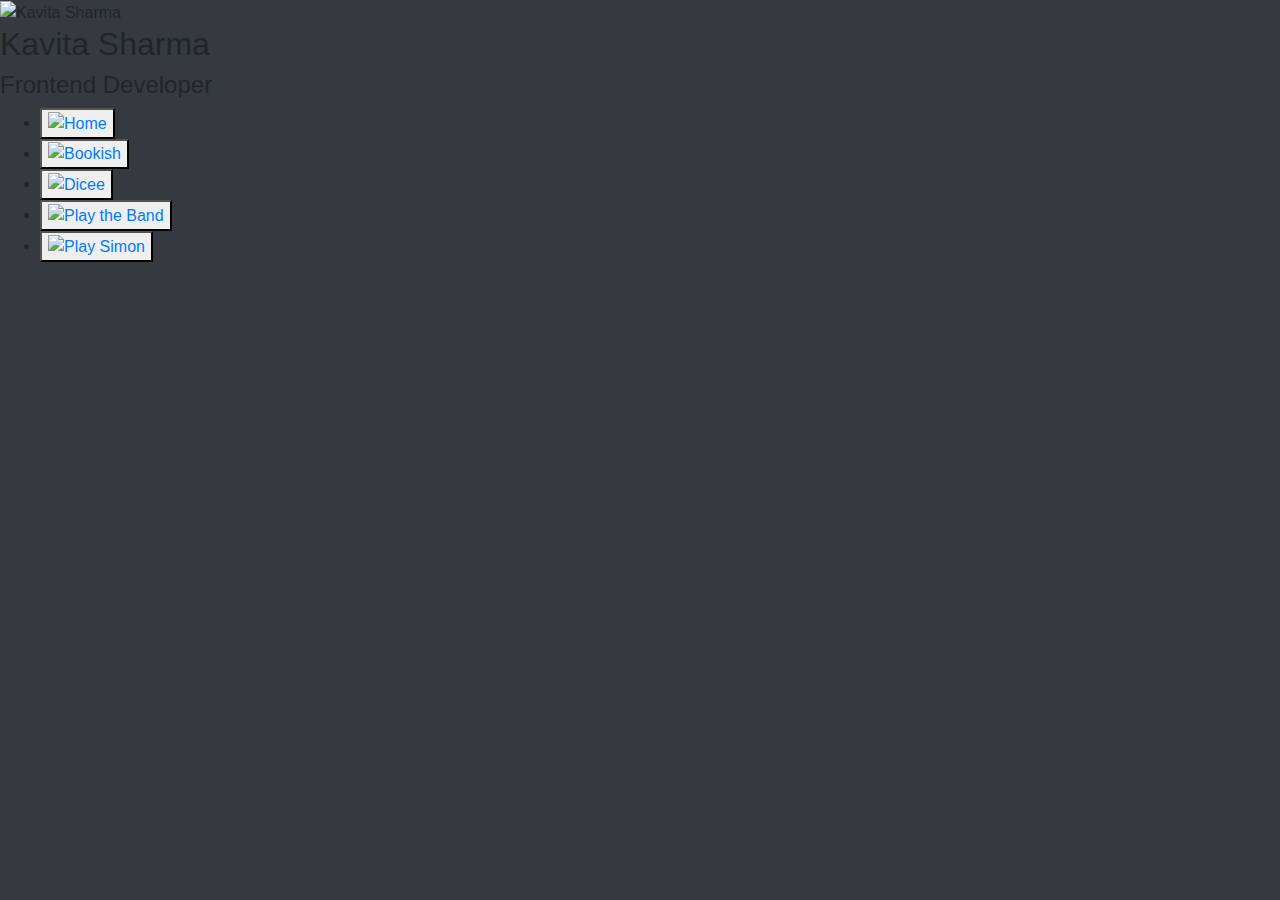
==== commit aec16513: "Add files via upload" ====
--- a/index.html
+++ b/index.html
@@ -3,152 +3,51 @@
   <head>
     <meta charset="utf-8">
     <title>Kavita Sharma</title>
-    <link rel="shortcut icon" href="favicon.ico">
-    <link rel="stylesheet" href="css/styles.css">
 
-    <!--Icon link-->
-<link rel="preconnect" href="https://fonts.googleapis.com">
-<link rel="preconnect" href="https://fonts.gstatic.com" crossorigin>
+    <link rel="stylesheet" href="https://cdn.jsdelivr.net/npm/bootstrap@4.3.1/dist/css/bootstrap.min.css" integrity="sha384-ggOyR0iXCbMQv3Xipma34MD+dH/1fQ784/j6cY/iJTQUOhcWr7x9JvoRxT2MZw1T" crossorigin="anonymous">
+      <link rel="stylesheet" href="css/styles.css">
 
-<!--Stylesheet-->
-<link href="https://fonts.googleapis.com/css2?family=Merriweather&family=Montserrat&family=Sacramento&display=swap" rel="stylesheet">
-<link rel="stylesheet" href="https://cdn.jsdelivr.net/npm/bootstrap@5.2.3/dist/css/bootstrap.min.css" rel="stylesheet" integrity="sha384-rbsA2VBKQhggwzxH7pPCaAqO46MgnOM80zW1RWuH61DGLwZJEdK2Kadq2F9CUG65" crossorigin="anonymous">
+      <meta name="viewport" content="width=device-width, initial-scale=1">
+  </head>
+  <body class="bg-dark">
 
-<!--Script-->
-<script src="https://cdn.jsdelivr.net/npm/@popperjs/core@2.11.6/dist/umd/popper.min.js" integrity="sha384-oBqDVmMz9ATKxIep9tiCxS/Z9fNfEXiDAYTujMAeBAsjFuCZSmKbSSUnQlmh/jp3" crossorigin="anonymous"></script>
-<script src="https://cdn.jsdelivr.net/npm/bootstrap@5.2.3/dist/js/bootstrap.min.js" integrity="sha384-cuYeSxntonz0PPNlHhBs68uyIAVpIIOZZ5JqeqvYYIcEL727kskC66kF92t6Xl2V" crossorigin="anonymous"></script>
+    <div class="Image">
+      <img src="images/kavita.png" class="kavita" alt="Kavita Sharma">
+    </div>
+    <div class="introdunction">
+      <h2>Kavita Sharma</h2>
+      <h4>Frontend Developer</h4>
+  </div>
+  <div class="navigation-bar">
+    <ul class="rolls">
+      <li> <button type="button" class="btns"><a href="index.html">
+        <img src="" class="btn-img"alt="Home">
+      </a>
+      </button>
+      </li>
+      <li> <button type="button" class="btns"><a href="bookish.html">
+        <img src="images/bookish.png" class="btn-img" alt="Bookish">
+      </a>
+      </button>
+      </li>
+      <li> <button type="button" class="btns"><a href="player1.html">
+        <img src="images/dice.png" class="btn-img"  alt="Dicee">
+      </a>
+      </button>
+      </li>
+      <li> <button type="button" class="btns"><a href="drumKit.html">
+        <img src="images/band.png" class="btn-img" alt="Play the Band">
+      </a>
+      </button>
+      </li>
+      <li> <button type="button" class="btns"><a href="simon.html">
+        <img src="images/simon.png" class="btn-img"alt="Play Simon">
+      </a>
+      </button>
+      </li>
+    </ul>
 
-<meta name="viewport" content="width=device-width, initial-scale=1">
+  </div>
 
-
-  </head>
-  <body>
-
-    <!--Navigation Bar -->
-
-    <nav class="navbar navbar-expand-lg navbar-light justify-content-center bg-color fixed-top">
-          <div class="container-fluid ">
-          <a class="navbar-brand"href="">xyzee</a>
-          <button class="navbar-toggler" type="button" data-bs-toggle="collapse" data-bs-target="#navbarTogglerDemo01" aria-controls="navbarTogglerDemo01" aria-expanded="false" aria-label="Toggle navigation">
-          <span class="navbar-toggler-icon"></span>
-        </button>
-       <div class="collapse navbar-collapse" id="navbarTogglerDemo01" >
-          <ul class="navbar-nav ms-auto">
-            <li class="nav-item"> <a class="nav-link" href="#top-container">Profile</a></li>
-            <li class="nav-item"> <a class="nav-link" href="#skills">Skills</a> </li>
-            <li class="nav-item"><a class="nav-link" href="#experince">Experince</a></li>
-            <li class="nav-item"><a class="nav-link" href="">Education</a></li>
-            <li class="nav-item"><a class="nav-link" href="#footer">Contact</a></li>
-          </ul>
-          </div>
-        </div>
-        </nav>
-
-
-
-    <!-- Top Container -->
-
-    <div class="top-container">
-      <img class="top-cloud" src="image\cloud.png" alt="cloud">
-      <h1>I'm Kavita Sharma.</h1>
-      <h2>a <span><u>pro</u></span>grammer</h2>
-      <img class="bottom-cloud" src="image\cloud.png" alt="cloud">
-      <img class="mountain" src="image\mountain.png" alt="mountain">
-    </div>
-
-    <!-- Middle container-->
-
-    <div class="middle-container">
-      <div class="profile" id="profile">
-        <img class="woman" src="image\woman.png" alt="woman">
-        <h2>Hello.</h2>
-        <p class="intro">Insightful Computer Science student and Web Designer who excels at HTML and CSS programming language.  Have great leadership quality, believe in working hard to achieve goal in smart manner. </p>
-      </div>
-      <hr>
-
-
-      <!--Skills-->
-
-      <div class="skills" id="skills">
-        <h2>My Skills.</h2>
-        <div class="skill-row">
-          <img class="code" src="image\code.png" alt="code">
-          <h3>Coding</h3>
-          <p>I'm the person who love to do coding even in its spare time activity. The more challenging the task is the more fun it will be, for me. I have knowledge of <span><b>
-            HTML, CSS, Javascript, ReactJs</b></span>, and other backend languages. </p>
-      </div>
-        <div class="skill-row">
-          <img class="wp" src="image\wp.jpg" alt="WordPress">
-          <h3>WordPress</h3>
-          <p>Open source software, which helps us making website without having the knowledge of front end. I have done internship as wordpress developer in start ups.</p>
-        </div>
-        <div class="skill-row">
-          <img class="cycle" src="image\cycle.png" alt="cycle">
-          <h3>Cycling</h3>
-          <p>Cycling is the most efficent way of doing exercise. Along with making website i love to do cycling everyday to make myself fit for more efficency in work.</p>
-        </div>
-      </div>
-      <hr>
-
-
-      <!--Experince-->
-
-      <div class="experince" id="experince">
-        <h2>Internship</h2>
-        <div class="experince-row">
-        <img class="triceria"src="image/triceria.png" alt="Triceria Solution">
-        <h3>WordPress Developer</h3>
-        <p>I have done internship with Triceria Solutions for 30 days as Wordpress Developer. In which i have to replicate figma design to Wordpress Website using wordpress plugin, page builder, and other plugins of Wordpress.  </p>
-        </div>
-        <div class="experince-row">
-          <img class="stakesmen"src="image/stakesmen.jpg" alt="Stakesmen">
-          <h3>Wordpress Developer</h3>
-          <p>I have done internship with Stakesman for 30 Days as Wordpress Developer. In which i have to replicate figma design to Wordpress Website using wordpress plugin, page builder, and other plugins of Wordpress.</p>
-        </div>
-      </div>
-      <hr>
-
-
-      <!--Education-->
-
-      <div class="education" id="education">
-        <h2>Education</h2>
-        <table class="education-row"cellspacing="30" align="center">
-    <tr>
-      <td class="td"><b>University Of Delhi</b><br>
-          Maitreyi College  (2018-2021)
-      </td>
-      <td><em><b>Bachelor Of Science</b></em> <br> In these year i learnt about front-end and back-end languages and done a project in wordpress. With consistent good results and got 8.7 as the final CGPA. </td>
-    </tr>
-    <tr>
-      <td class="td"><b>Kendriya Vidyalaya No.2</b><br> Delhi Cantt (2017-2018) </td>
-      <td><em><b>Class XII </b></em> <br>I studied Physics, Chemistry, Mathematics, Computer Science and english and got 83.66% </td>
-    </tr>
-    <tr>
-      <td class="td"><b>Kendriya Vidyalaya No.2</b><br> Delhi Cantt (2015-2016)</td>
-      <td><em><b>Class X</b></em> <br>I studied Mathematics, Computers, Science, English, Hindi, Social Science in this class and got 9.4 CGPA,  </td>
-    </tr>
-</table>
-      </div>
-      <hr>
-
-
-    <!--Contact me-->
-
-      <div class="contact-me" id="contact-me">
-        <h2>Get In Touch</h2>
-        <h3>If you want to have the best website for you.</h3>
-        <p class="contact-text">If you want to make best website, Let's do that together! We will make the best website together.</p>
-        <a class="btnn" href="mailto:sharmakavita2501@gmail.com">CONTACT ME</a>
-      </div>
-    </div>
-
-
-    <div class="bottom-container">
-      <a class="footer-link" href="https://www.linkedin.com/in/kavita-sharma-732900164/LinkedIn">LinkedIn</a>
-      <a class="footer-link" href="https://twitter.com/KavitaS82402057">Twitter</a>
-      <a class="footer-link" href="https://www.instagram.com/_kavita__sharma/">Instagram</a>
-      <p class="copywright">© 2022 @ Kavita Sharma</p>
-    </div>
   </body>
 </html>
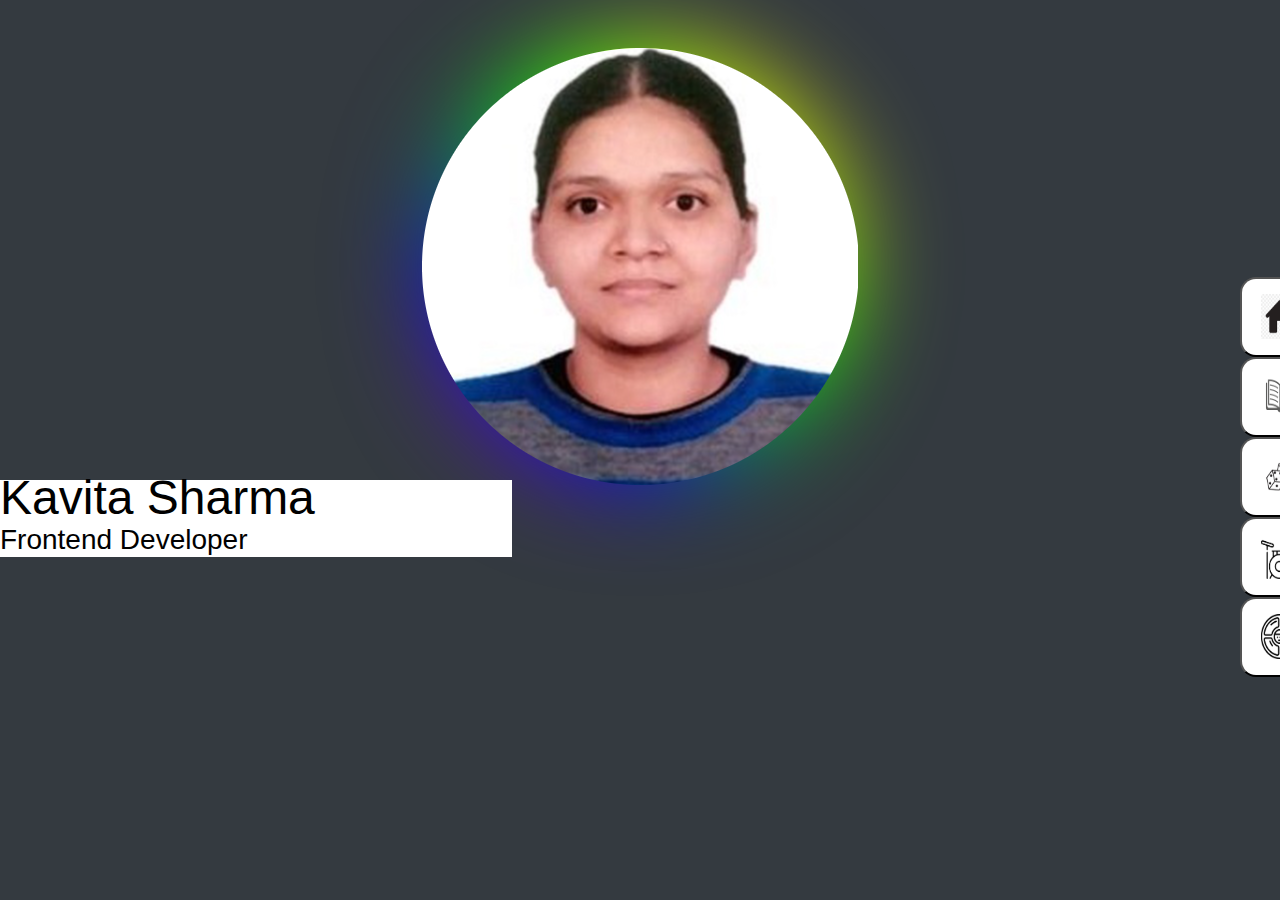
==== commit a19d52cb: "Update index.html" ====
--- a/index.html
+++ b/index.html
@@ -21,7 +21,7 @@
   <div class="navigation-bar">
     <ul class="rolls">
       <li> <button type="button" class="btns"><a href="index.html">
-        <img src="" class="btn-img"alt="Home">
+        <img src="images/home.png" class="btn-img"alt="Home">
       </a>
       </button>
       </li>
--- a/css/styles.css
+++ b/css/styles.css
@@ -0,0 +1,129 @@
+body{
+  background-color: black;
+  color: white;
+}
+h2{
+  font-size: 48px;
+  line-height: 35px;
+}
+h4{
+  font-size: 28px;
+}
+.nav_bar{
+  width: 100%;
+  border: 2px solid white;
+}
+
+.nav_item{
+  border-right: 2px solid white;
+  color: white;
+}
+.Image{
+  text-align: center;
+  padding-top: 3rem;
+  width: 32rem;
+  height: 30rem;
+  margin: 0 auto;
+}
+.nav-item{
+  color: white;
+}
+.Image {
+	position: relative;
+
+}
+
+.Image:before, .Image:after {
+	content: '';
+	position: absolute;
+  margin: 3rem;
+	left: 0px;
+	top: 0px;
+	background: linear-gradient(45deg, #fb0094, #0000ff, #00ff00,#ffff00, #ff0000, #fb0094,
+		#0000ff, #00ff00,#ffff00, #ff0000);
+	background-size: 400%;
+  width: 26rem;
+	height: 27rem;
+  border-radius: 100%;
+	z-index: -1;
+
+	animation: steam 20s linear infinite;
+}
+
+@keyframes steam {
+	0% {
+		background-position: 0 0;
+	}
+	50% {
+		background-position: 400% 0;
+	}
+	100% {
+		background-position: 0 0;
+	}
+}
+
+.Image:after {
+	filter: blur(50px);
+}
+
+.introdunction{
+  background-color: white;
+  color: black;
+  width: 32rem;
+  line-height: normal;
+}
+.btns{
+  background-color: white;
+  color: black;
+  border-radius: 20%;
+  height: 5rem;
+  width: 5rem;
+}
+.rolls{
+  position: absolute;
+  list-style: none;
+  margin-top: -18rem;
+  margin-left: 75rem;
+  line-height: normal;
+}
+.btn-img{
+  width: 60%;
+  height:60%;
+}
+@media (max-width: 500px) {
+  .Image{
+    text-align: center;
+      padding-top: 30rem;
+      width: 100%;
+      height: 100%;
+      margin: 0 auto;
+      padding-left: 15rem;
+    background-size: cover;
+    min-height: 1380px;
+    position: relative;
+  }
+  .kavita{
+    width: 56rem;
+    height: 57rem;
+  }
+  .Image:before, .Image:after {
+  	content: '';
+  	position: absolute;
+    margin: 30rem 15rem;
+    left: 0px;
+    top: 0px;
+    width: 56rem;
+    height: 57rem;
+}
+.rolls{
+  margin-left: 70rem;
+  margin-top: 0;
+  }
+  .btns{
+    position: default;
+    height: 10rem;
+    width: 10rem;
+    display: inline;
+  }
+  
+}
